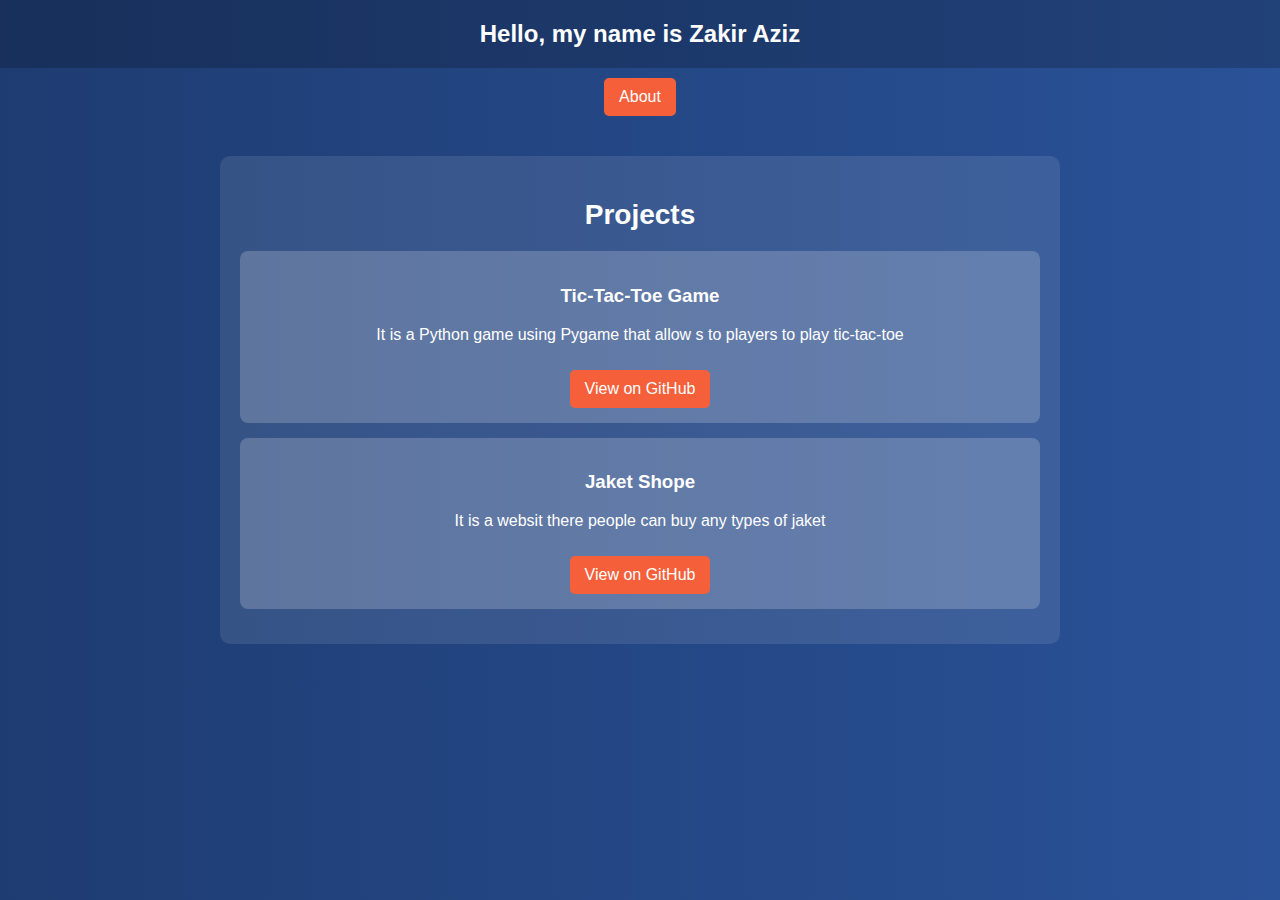
==== index.html @ 85ef67f1 "assinmant that give me i have eorking" ====
<!DOCTYPE html>
<html lang="en">
<head>
    <meta charset="UTF-8">
    <meta name="viewport" content="width=device-width, initial-scale=1.0">
    <title>Assignment</title>
</head>
<link rel="stylesheet" href="style.css">
<body>
    <header>Hello, my name is Zakir Aziz</header>
    <a href="about.html">About</a>
    <div class="project">
        <h2>Projects</h2>

        <div class="project-item">
            <h3>Tic-Tac-Toe Game</h3>
            <p>It is a Python game using Pygame that allow s to players to play tic-tac-toe</p>
            <a href="https://github.com/zakiraziz/tic-tac-toe" target="_blank">View on GitHub</a>
        </div>

        <div class="project-item">
            <h3>Jaket Shope</h3>
            <p>It is a websit there people can buy any types of jaket</p>
            <a href="https://github.com/zakiraziz/fractal-tree" target="_blank">View on GitHub</a>
        </div>

    </div>
</body>
</html>
---- style.css ----
body {
    font-family: 'Arial', sans-serif;
    margin: 0;
    padding: 0;
    background: linear-gradient(to right, #1e3c72, #2a5298);
    color: white;
    text-align: center;
}

header {
    font-size: 24px;
    font-weight: bold;
    padding: 20px;
    background: rgba(0, 0, 0, 0.2);
}

.project {
    margin: 40px auto;
    max-width: 800px;
    padding: 20px;
    background: rgba(255, 255, 255, 0.1);
    border-radius: 10px;
}

.project h2 {
    font-size: 28px;
    margin-bottom: 20px;
}

.project-item {
    background: rgba(255, 255, 255, 0.2);
    padding: 15px;
    margin: 15px 0;
    border-radius: 8px;
    transition: transform 0.3s;
}

.project-item:hover {
    transform: scale(1.05);
}

a {
    display: inline-block;
    margin-top: 10px;
    padding: 10px 15px;
    text-decoration: none;
    color: white;
    background: #f5603b;
    border-radius: 5px;
    transition: background 0.3s;
}

a:hover {
    background: #feb47b;
}
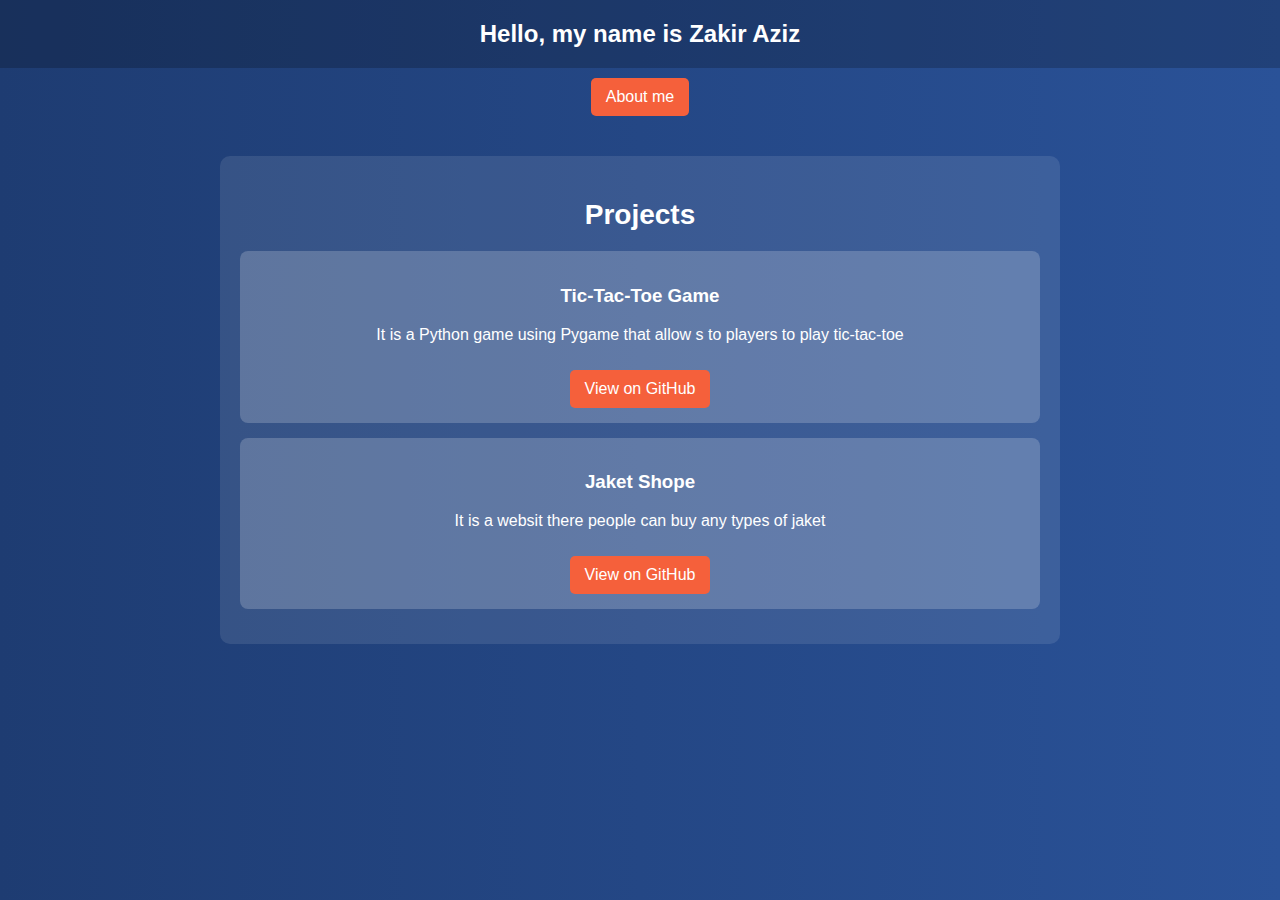
==== commit b4f9ebe4: "script page working" ====
--- a/index.html
+++ b/index.html
@@ -8,7 +8,7 @@
 <link rel="stylesheet" href="style.css">
 <body>
     <header>Hello, my name is Zakir Aziz</header>
-    <a href="about.html">About</a>
+    <a href="about.html">About me</a>
     <div class="project">
         <h2>Projects</h2>
 
